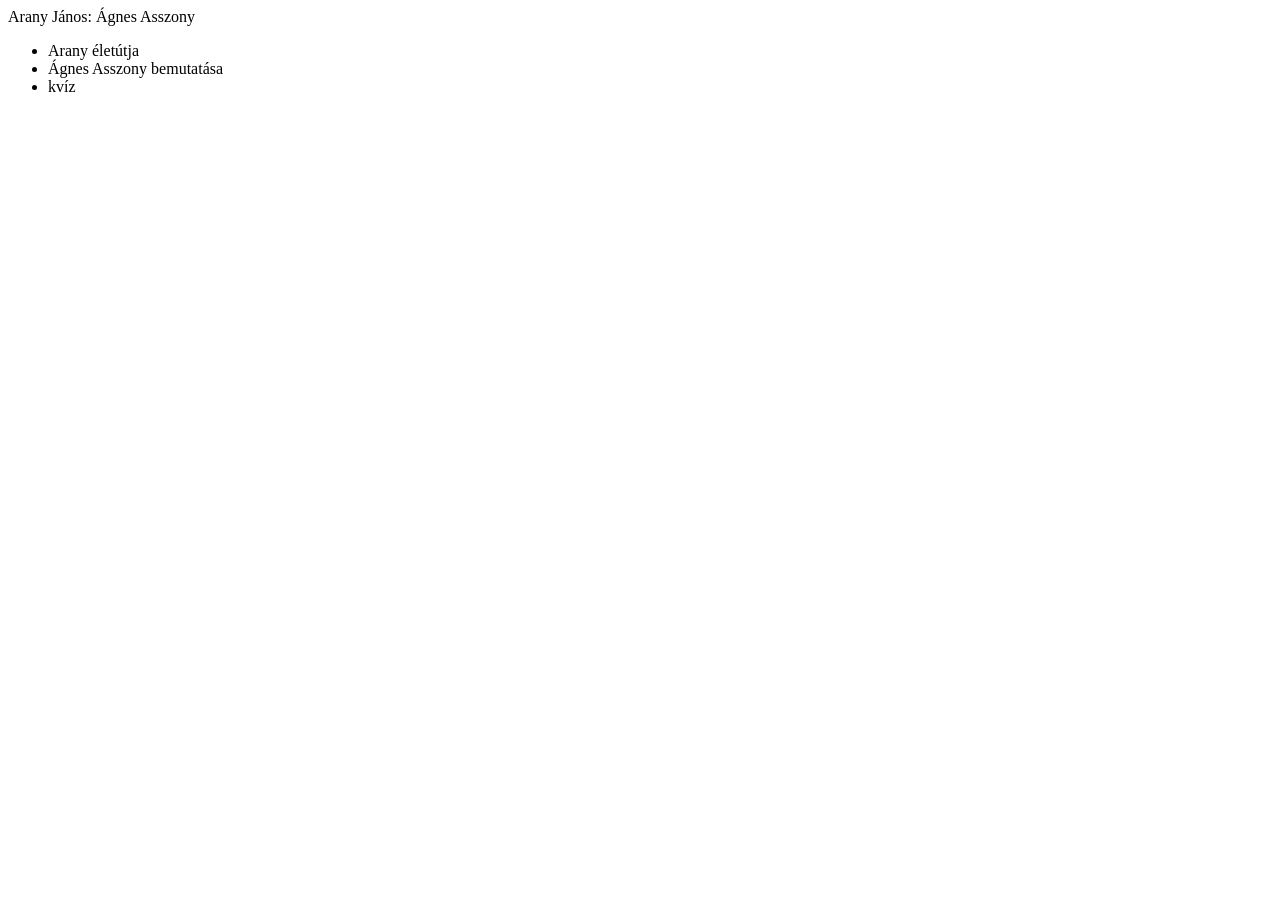
==== index.html @ f70c5551 "HTML alapok" ====
<!DOCTYPE html>
<html lang="hu">
<head>
    <meta charset="UTF-8">
    <meta name="viewport" content="width=device-width, initial-scale=1.0">
    <title>Arany János: Ágnes Asszony</title>
</head>
<body>
    <main>
        <header>Arany János: Ágnes Asszony</header>
        <section>
            <div>
                <ul>
                    <li>Arany életútja</li>
                    <li>Ágnes Asszony bemutatása</li>
                    <li>kvíz</li>
                </ul>
            </div>
            <div id="RightDiv">

            </div>
        </section>
    </main>
</body>
</html>
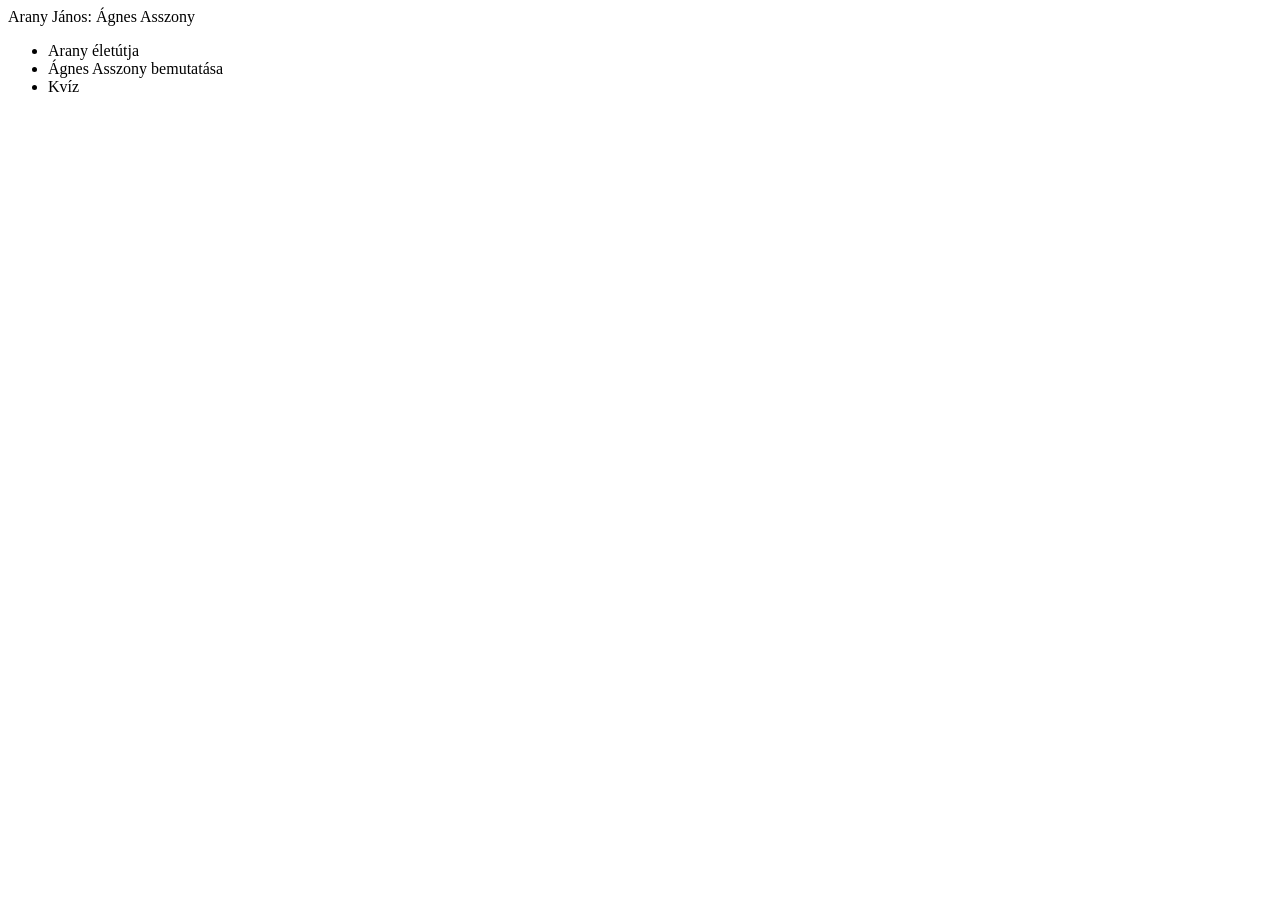
==== commit 148146ce: "HTML alapok" ====
--- a/index.html
+++ b/index.html
@@ -11,9 +11,9 @@
         <section>
             <div>
                 <ul>
-                    <li>Arany életútja</li>
-                    <li>Ágnes Asszony bemutatása</li>
-                    <li>kvíz</li>
+                    <li id="ArEl">Arany életútja</li>
+                    <li id="AgBem">Ágnes Asszony bemutatása</li>
+                    <li id="Kviz">Kvíz</li>
                 </ul>
             </div>
             <div id="RightDiv">
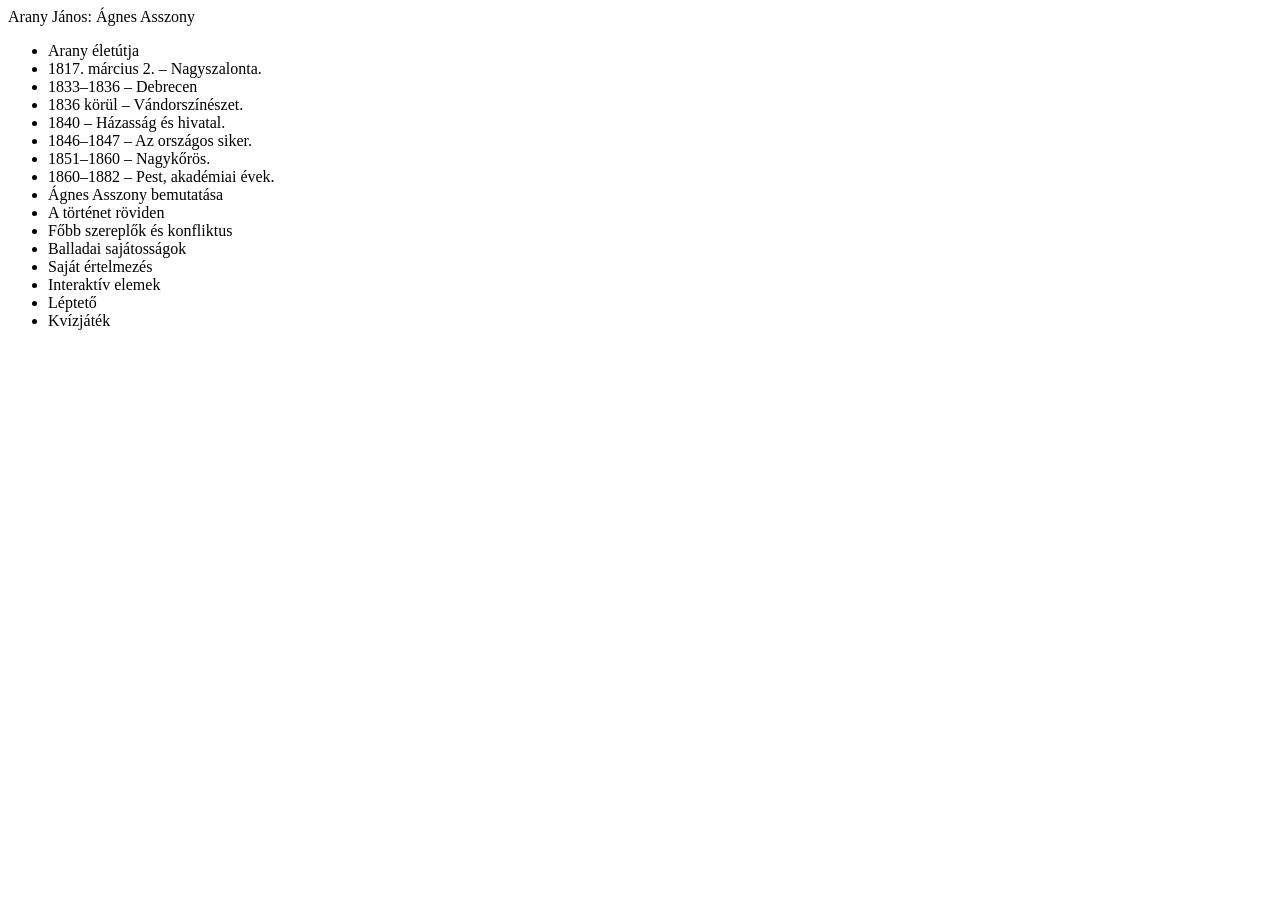
==== commit 5baaac66: "HTML JS modositas + kep" ====
--- a/index.html
+++ b/index.html
@@ -9,11 +9,28 @@
     <main>
         <header>Arany János: Ágnes Asszony</header>
         <section>
-            <div>
+            <div id="LeftDiv">
                 <ul>
-                    <li id="ArEl">Arany életútja</li>
-                    <li id="AgBem">Ágnes Asszony bemutatása</li>
-                    <li id="Kviz">Kvíz</li>
+                    <li class="Cim">Arany életútja</li>
+                    <li>1817. március 2. – Nagyszalonta.</li>
+                    <li>1833–1836 – Debrecen</li>
+                    <li>1836 körül – Vándorszínészet.</li>
+                    <li>1840 – Házasság és hivatal.</li>
+                    <li>1846–1847 – Az országos siker.</li>
+                    <li>1851–1860 – Nagykőrös.</li>
+                    <li>1860–1882 – Pest, akadémiai évek.</li>
+
+                    <li class="Cim">Ágnes Asszony bemutatása</li>
+                    <li>A történet röviden</li>
+                    <li>Főbb szereplők és konfliktus</li>
+                    <li>Balladai sajátosságok</li>
+                    <li>Saját értelmezés</li>
+
+                    <li class="Cim">Interaktív elemek</li>
+                    <li>Léptető</li>
+                    <li>Kvízjáték</li>
+                    
+
                 </ul>
             </div>
             <div id="RightDiv">
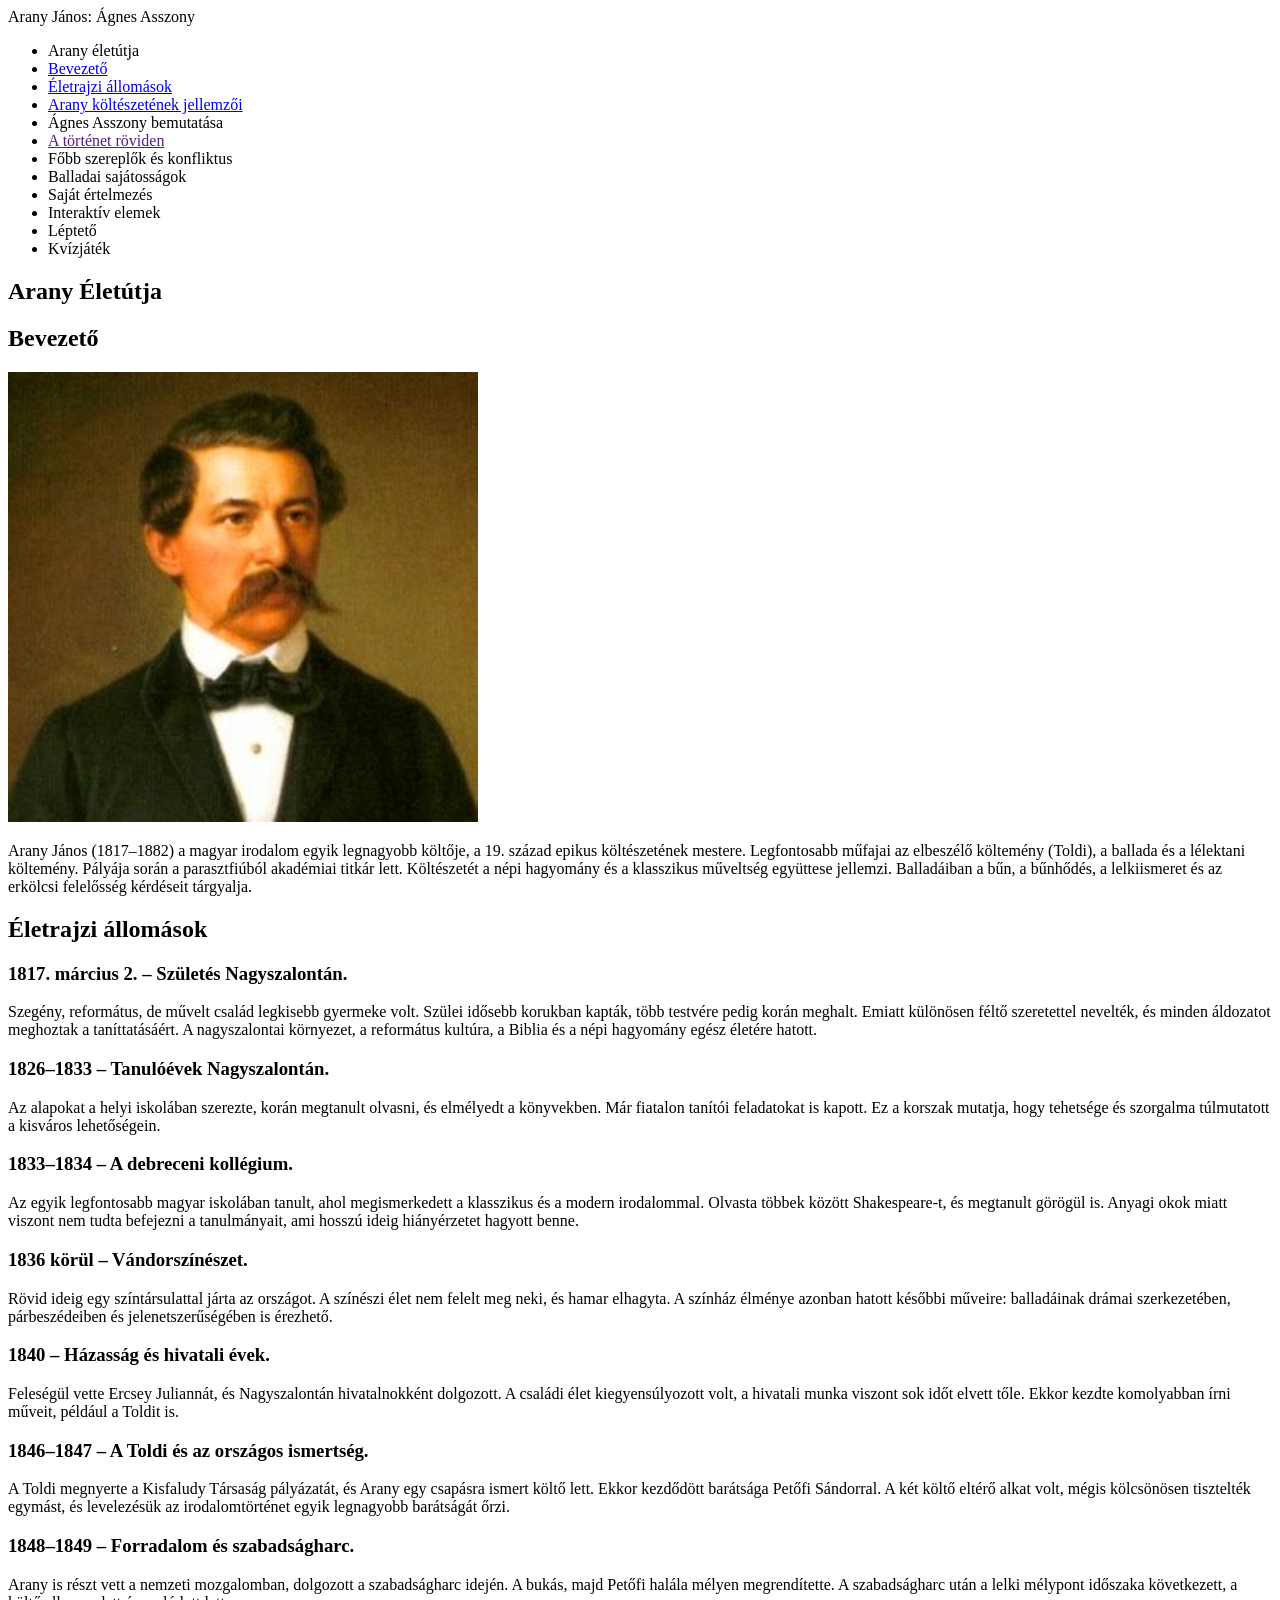
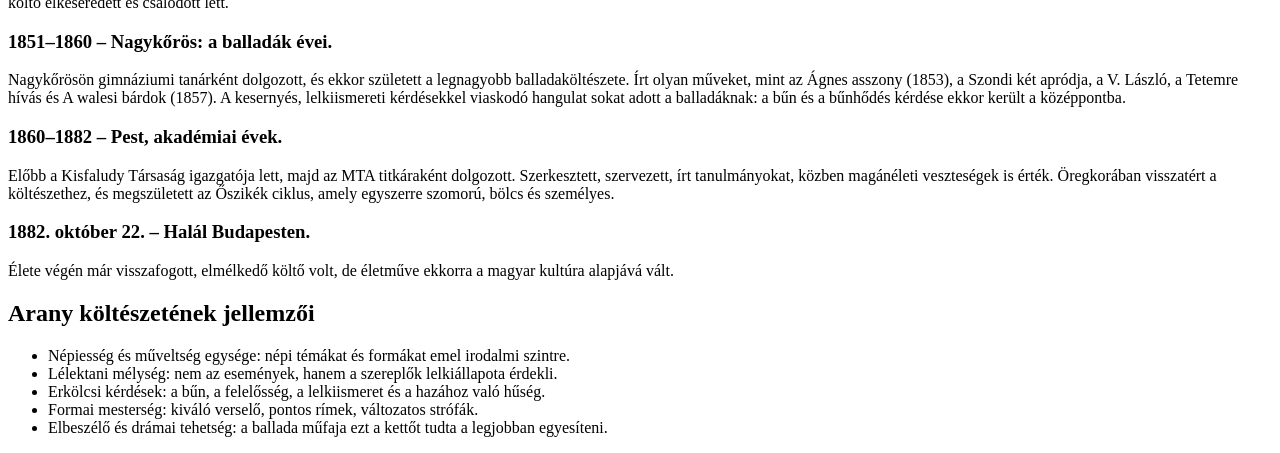
==== commit 2a42051d: "3 html letrehoz" ====
--- a/index.html
+++ b/index.html
@@ -1,7 +1,7 @@
 <!DOCTYPE html>
 <html lang="hu">
 <head>
-    <meta charset="UTF-8">
+    <meta charset="UTF-8"><link rel="stylesheet" href="style.css">
     <meta name="viewport" content="width=device-width, initial-scale=1.0">
     <title>Arany János: Ágnes Asszony</title>
 </head>
@@ -12,16 +12,12 @@
             <div id="LeftDiv">
                 <ul>
                     <li class="Cim">Arany életútja</li>
-                    <li>1817. március 2. – Nagyszalonta.</li>
-                    <li>1833–1836 – Debrecen</li>
-                    <li>1836 körül – Vándorszínészet.</li>
-                    <li>1840 – Házasság és hivatal.</li>
-                    <li>1846–1847 – Az országos siker.</li>
-                    <li>1851–1860 – Nagykőrös.</li>
-                    <li>1860–1882 – Pest, akadémiai évek.</li>
+                    <li><a href="bevezeto">Bevezető</a></li>
+                    <li><a href="eletrajz">Életrajzi állomások</a></li>
+                    <li><a href="jellemzo">Arany költészetének jellemzői</a></li>
 
                     <li class="Cim">Ágnes Asszony bemutatása</li>
-                    <li>A történet röviden</li>
+                    <li><a href="">A történet röviden</a></li>
                     <li>Főbb szereplők és konfliktus</li>
                     <li>Balladai sajátosságok</li>
                     <li>Saját értelmezés</li>
@@ -29,12 +25,46 @@
                     <li class="Cim">Interaktív elemek</li>
                     <li>Léptető</li>
                     <li>Kvízjáték</li>
-                    
-
                 </ul>
             </div>
             <div id="RightDiv">
+                <h1>Arany Életútja</h1>
+                <h2 class="bevezeto">Bevezető</h2>  
+                <img src="aranyjani.jpg" alt="">
+                <p>Arany János (1817–1882) a magyar irodalom egyik legnagyobb költője, a 19. század epikus költészetének mestere. Legfontosabb műfajai az elbeszélő költemény (Toldi), a ballada és a lélektani költemény. Pályája során a parasztfiúból akadémiai titkár lett. Költészetét a népi hagyomány és a klasszikus műveltség együttese jellemzi. Balladáiban a bűn, a bűnhődés, a lelkiismeret és az erkölcsi felelősség kérdéseit tárgyalja.</p>
 
+
+                <h2 class="eletrajz">Életrajzi állomások</h2> 
+
+                    <h3>1817. március 2. – Születés Nagyszalontán.</h3>
+                        <p>Szegény, református, de művelt család legkisebb gyermeke volt. Szülei idősebb korukban kapták, több testvére pedig korán meghalt. Emiatt különösen féltő szeretettel nevelték, és minden áldozatot meghoztak a taníttatásáért. A nagyszalontai környezet, a református kultúra, a Biblia és a népi hagyomány egész életére hatott.</p>
+                    <h3>1826–1833 – Tanulóévek Nagyszalontán.</h3>
+                        <p>Az alapokat a helyi iskolában szerezte, korán megtanult olvasni, és elmélyedt a könyvekben. Már fiatalon tanítói feladatokat is kapott. Ez a korszak mutatja, hogy tehetsége és szorgalma túlmutatott a kisváros lehetőségein.</p>
+                    <h3>1833–1834 – A debreceni kollégium.</h3>
+                        <p>Az egyik legfontosabb magyar iskolában tanult, ahol megismerkedett a klasszikus és a modern irodalommal. Olvasta többek között Shakespeare-t, és megtanult görögül is. Anyagi okok miatt viszont nem tudta befejezni a tanulmányait, ami hosszú ideig hiányérzetet hagyott benne.</p>
+                    <h3>1836 körül – Vándorszínészet.</h3>
+                        <p>Rövid ideig egy színtársulattal járta az országot. A színészi élet nem felelt meg neki, és hamar elhagyta. A színház élménye azonban hatott későbbi műveire: balladáinak drámai szerkezetében, párbeszédeiben és jelenetszerűségében is érezhető.</p>
+                    <h3>1840 – Házasság és hivatali évek.</h3>
+                        <p>Feleségül vette Ercsey Juliannát, és Nagyszalontán hivatalnokként dolgozott. A családi élet kiegyensúlyozott volt, a hivatali munka viszont sok időt elvett tőle. Ekkor kezdte komolyabban írni műveit, például a Toldit is.</p>
+                    <h3>1846–1847 – A Toldi és az országos ismertség.</h3>
+                        <p>A Toldi megnyerte a Kisfaludy Társaság pályázatát, és Arany egy csapásra ismert költő lett. Ekkor kezdődött barátsága Petőfi Sándorral. A két költő eltérő alkat volt, mégis kölcsönösen tisztelték egymást, és levelezésük az irodalomtörténet egyik legnagyobb barátságát őrzi.</p>
+                    <h3>1848–1849 – Forradalom és szabadságharc.</h3>
+                        <p>Arany is részt vett a nemzeti mozgalomban, dolgozott a szabadságharc idején. A bukás, majd Petőfi halála mélyen megrendítette. A szabadságharc után a lelki mélypont időszaka következett, a költő elkeseredett és csalódott lett.</p>
+                    <h3>1851–1860 – Nagykőrös: a balladák évei.</h3>
+                        <p>Nagykőrösön gimnáziumi tanárként dolgozott, és ekkor született a legnagyobb balladaköltészete. Írt olyan műveket, mint az Ágnes asszony (1853), a Szondi két apródja, a V. László, a Tetemre hívás és A walesi bárdok (1857). A kesernyés, lelkiismereti kérdésekkel viaskodó hangulat sokat adott a balladáknak: a bűn és a bűnhődés kérdése ekkor került a középpontba.</p>
+                    <h3>1860–1882 – Pest, akadémiai évek.</h3>
+                        <p>Előbb a Kisfaludy Társaság igazgatója lett, majd az MTA titkáraként dolgozott. Szerkesztett, szervezett, írt tanulmányokat, közben magánéleti veszteségek is érték. Öregkorában visszatért a költészethez, és megszületett az Őszikék ciklus, amely egyszerre szomorú, bölcs és személyes.</p>
+                    <h3>1882. október 22. – Halál Budapesten.</h3>
+                        <p>Élete végén már visszafogott, elmélkedő költő volt, de életműve ekkorra a magyar kultúra alapjává vált.</p>
+
+                <h2 class="jellemzo">Arany költészetének jellemzői</h2>
+                <ul>
+                    <li>Népiesség és műveltség egysége: népi témákat és formákat emel irodalmi szintre.</li>
+                    <li>Lélektani mélység: nem az események, hanem a szereplők lelkiállapota érdekli.</li>
+                    <li>Erkölcsi kérdések: a bűn, a felelősség, a lelkiismeret és a hazához való hűség.</li>
+                    <li>Formai mesterség: kiváló verselő, pontos rímek, változatos strófák.</li>
+                    <li>Elbeszélő és drámai tehetség: a ballada műfaja ezt a kettőt tudta a legjobban egyesíteni.</li>
+                </ul>
             </div>
         </section>
     </main>
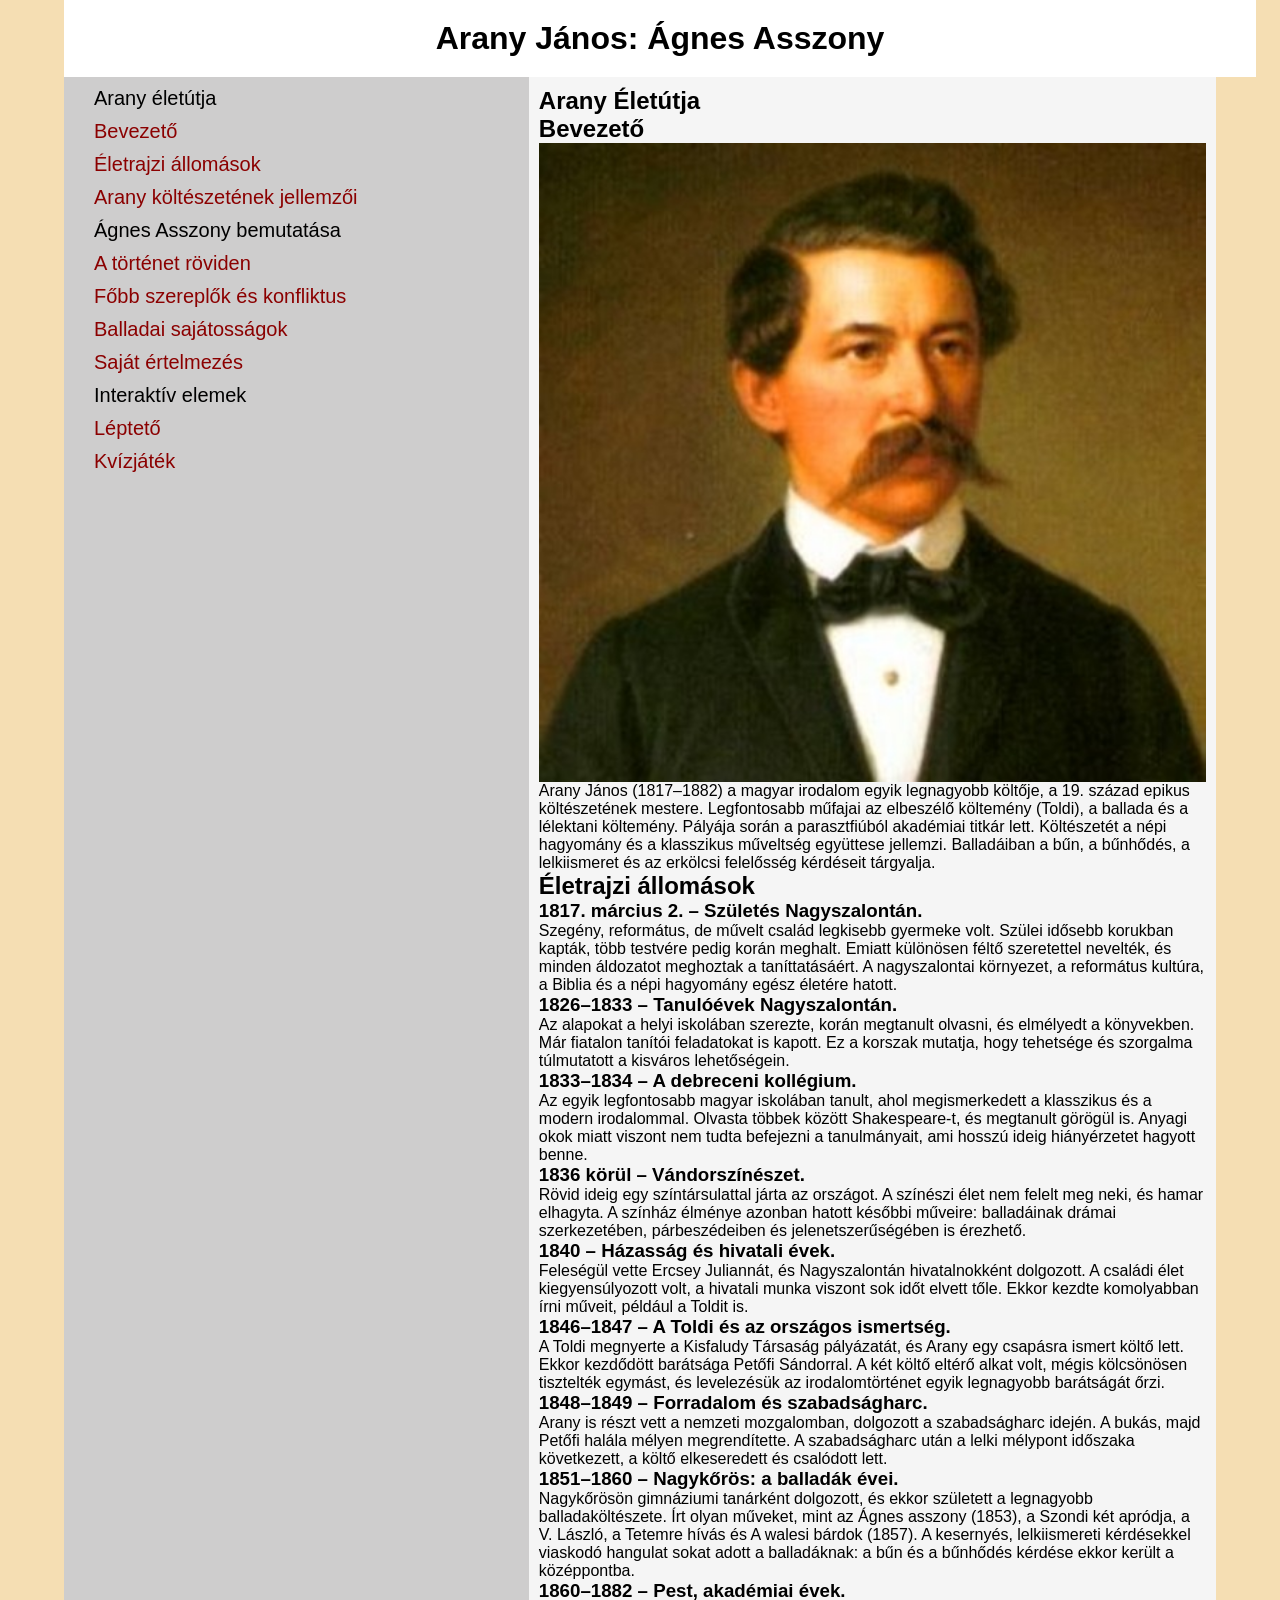
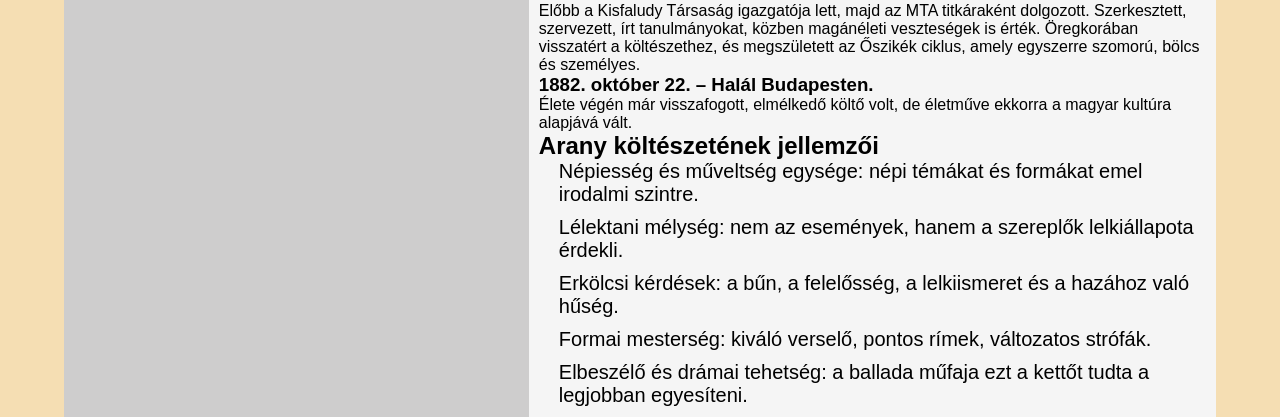
==== commit adc7173a: "CSS bovites" ====
--- a/index.html
+++ b/index.html
@@ -7,24 +7,24 @@
 </head>
 <body>
     <main>
-        <header>Arany János: Ágnes Asszony</header>
+        <header><h1>Arany János: Ágnes Asszony</h1></header>
         <section>
-            <div id="LeftDiv">
+             <div id="LeftDiv">
                 <ul>
                     <li class="Cim">Arany életútja</li>
-                    <li><a href="bevezeto">Bevezető</a></li>
+                    <li><a href="index.html">Bevezető</a></li>
                     <li><a href="eletrajz">Életrajzi állomások</a></li>
                     <li><a href="jellemzo">Arany költészetének jellemzői</a></li>
 
                     <li class="Cim">Ágnes Asszony bemutatása</li>
-                    <li><a href="">A történet röviden</a></li>
-                    <li>Főbb szereplők és konfliktus</li>
-                    <li>Balladai sajátosságok</li>
-                    <li>Saját értelmezés</li>
+                    <li><a href="index2.html">A történet röviden</a></li>
+                    <li><a href="">Főbb szereplők és konfliktus</a></li>
+                    <li><a href="">Balladai sajátosságok</a></li>
+                    <li><a href="">Saját értelmezés</a></li>
 
                     <li class="Cim">Interaktív elemek</li>
-                    <li>Léptető</li>
-                    <li>Kvízjáték</li>
+                    <li><a href="">Léptető</a></li>
+                    <li><a href="">Kvízjáték</a></li>
                 </ul>
             </div>
             <div id="RightDiv">
--- a/style.css
+++ b/style.css
@@ -0,0 +1,68 @@
+*{
+    padding: 0;
+    margin: 0;
+    width: 100%;
+    font-family: 'Segoe UI', Tahoma, Geneva, Verdana, sans-serif;
+}
+
+
+body{
+    background-color: wheat;
+}
+
+main{
+    width: 90%;
+    background-color: rgb(206, 205, 205);
+    margin: 0 auto 0 auto;
+}
+
+header{
+    background-color: white;
+    text-align: center;
+    box-shadow: 0 1 2;
+    padding: 20px;
+}
+
+section{
+    display: flex;
+    flex-direction: row;
+    flex-wrap: nowrap;
+    
+}
+
+a{
+    color: darkred;
+    text-decoration: none;
+}
+
+ul{
+    display: flex;
+    flex-direction: column;
+    font-size: 20px;
+    list-style: none;
+    gap: 10px;
+    padding-left: 20px;
+}
+
+div{
+    box-shadow: 0 4 5;
+    padding: 10px ;
+    display: flex;
+    flex-direction: row;
+    flex-wrap: wrap;
+}
+
+#LeftDiv{
+    width: 40%;
+    
+}
+
+#RightDiv{
+    background-color: whitesmoke;
+    width: 60%;
+}
+
+#Cim.a{
+    font-size: 30px;
+    font-weight: bold;
+}
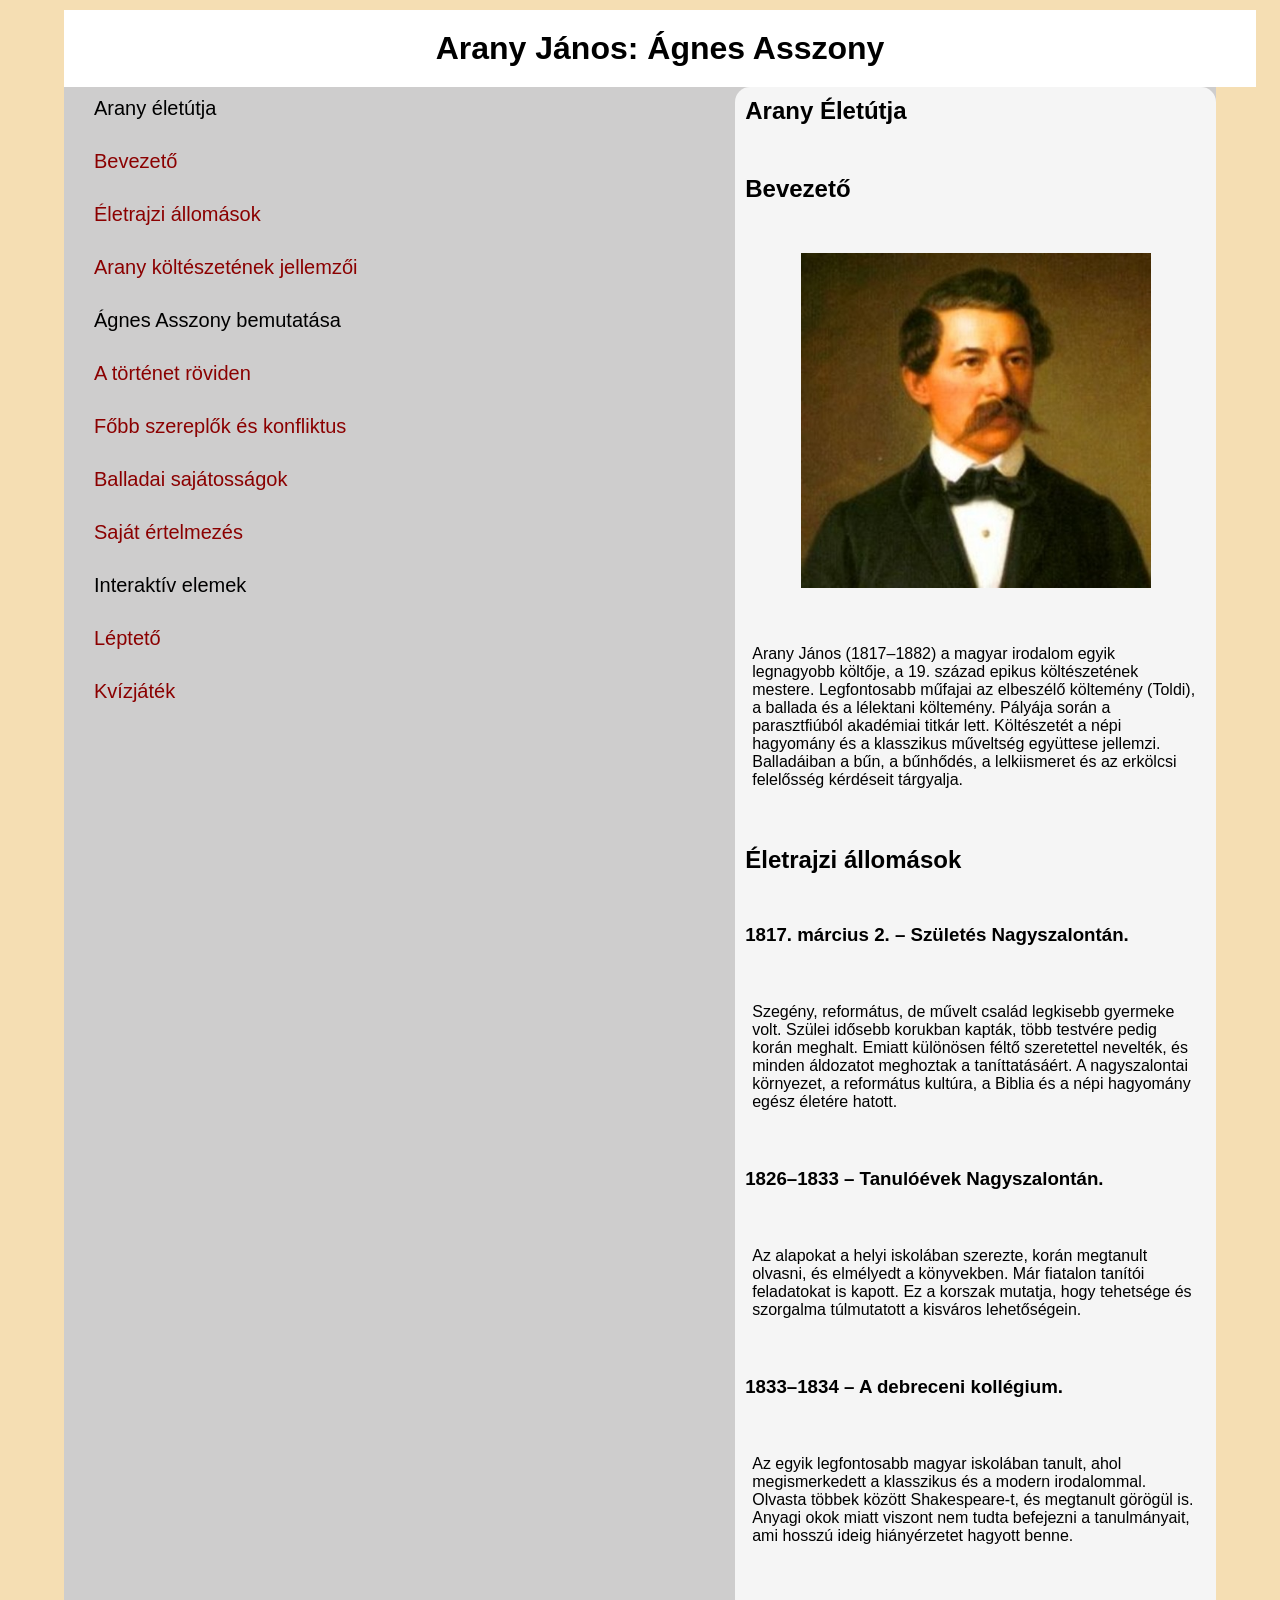
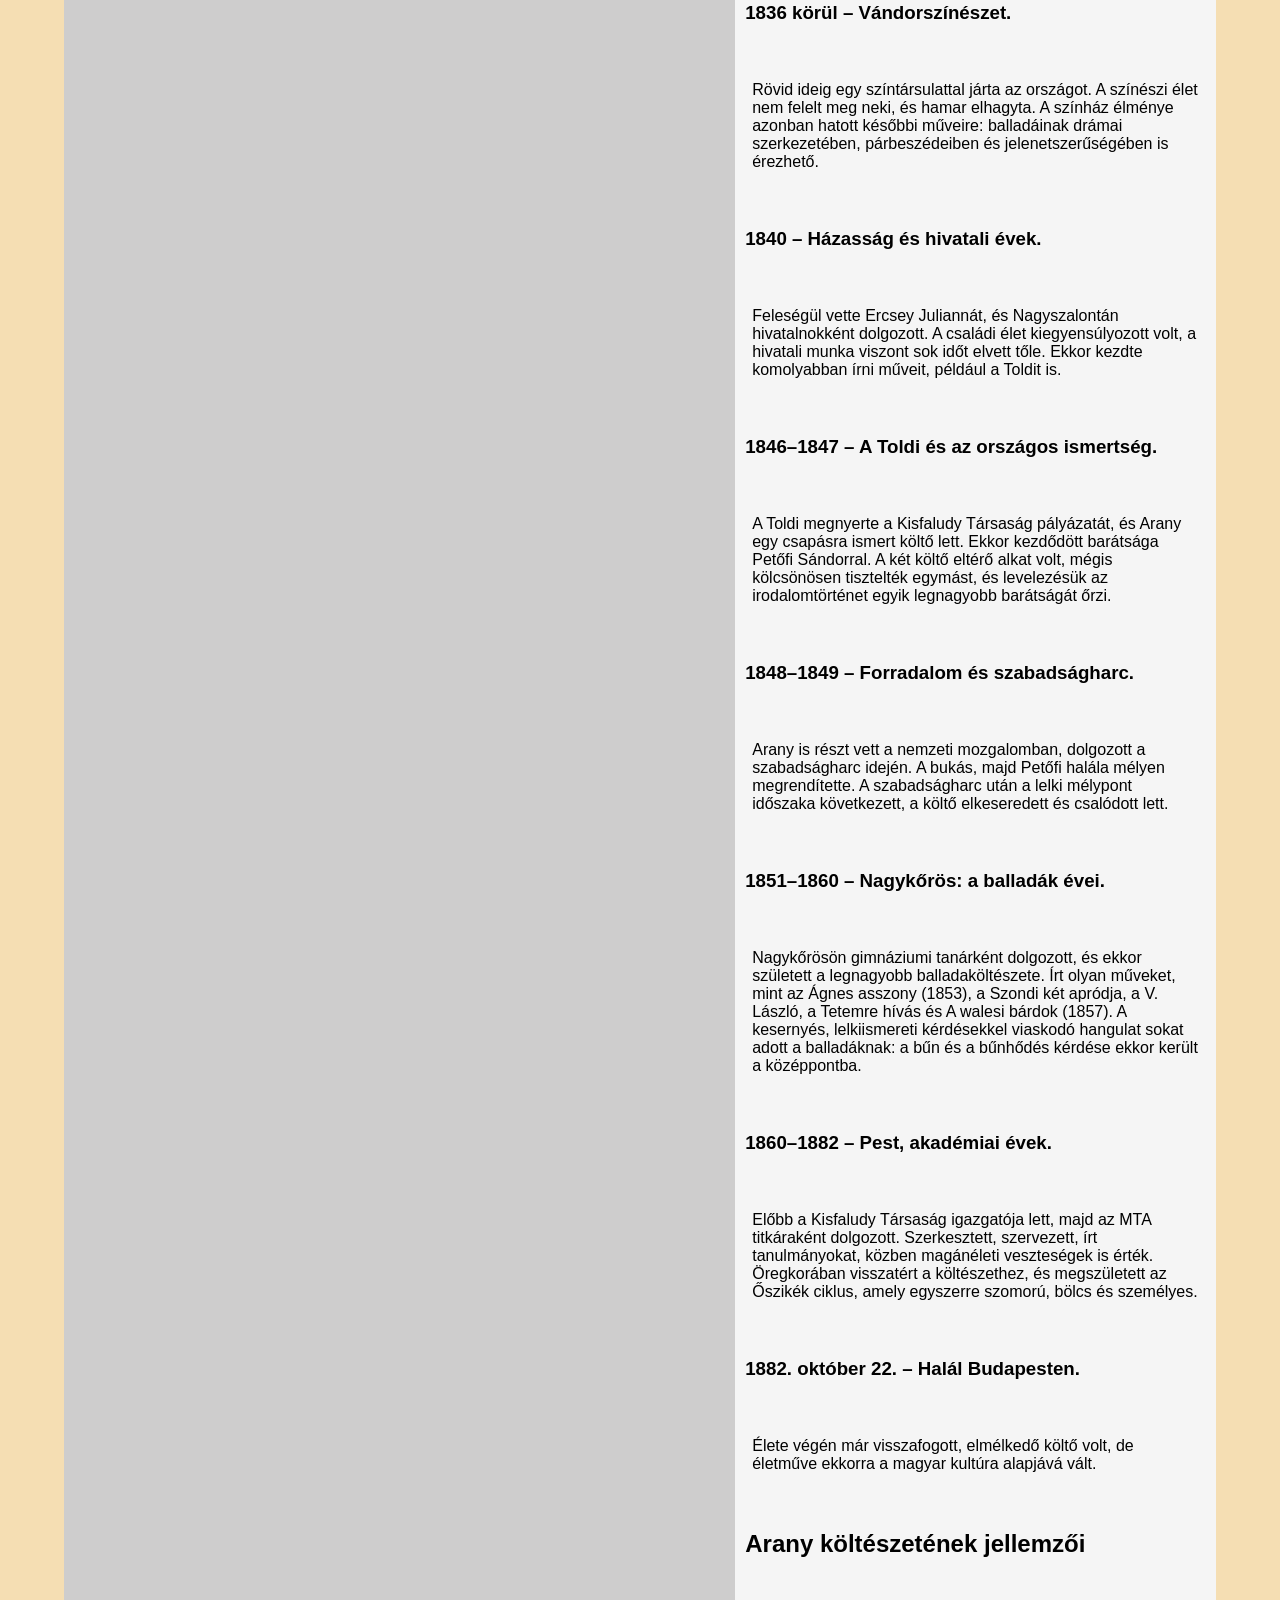
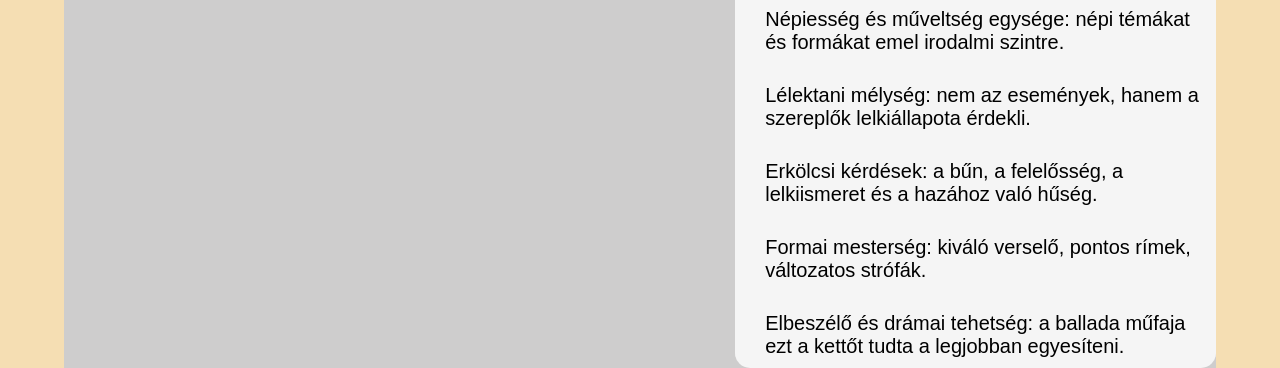
==== commit f5f85840: "CSS modositas meginn (:::" ====
--- a/index.html
+++ b/index.html
@@ -12,29 +12,29 @@
              <div id="LeftDiv">
                 <ul>
                     <li class="Cim">Arany életútja</li>
-                    <li><a href="index.html">Bevezető</a></li>
-                    <li><a href="eletrajz">Életrajzi állomások</a></li>
-                    <li><a href="jellemzo">Arany költészetének jellemzői</a></li>
+                    <li><a href="#bevezeto">Bevezető</a></li>
+                    <li><a href="#eletrajz">Életrajzi állomások</a></li>
+                    <li><a href="#jellemzo">Arany költészetének jellemzői</a></li>
 
                     <li class="Cim">Ágnes Asszony bemutatása</li>
                     <li><a href="index2.html">A történet röviden</a></li>
-                    <li><a href="">Főbb szereplők és konfliktus</a></li>
-                    <li><a href="">Balladai sajátosságok</a></li>
-                    <li><a href="">Saját értelmezés</a></li>
+                    <li><a href="index2.html">Főbb szereplők és konfliktus</a></li>
+                    <li><a href="index2.html">Balladai sajátosságok</a></li>
+                    <li><a href="index2.html">Saját értelmezés</a></li>
 
                     <li class="Cim">Interaktív elemek</li>
-                    <li><a href="">Léptető</a></li>
-                    <li><a href="">Kvízjáték</a></li>
+                    <li><a href="index3.html">Léptető</a></li>
+                    <li><a href="index3.html">Kvízjáték</a></li>
                 </ul>
             </div>
             <div id="RightDiv">
                 <h1>Arany Életútja</h1>
-                <h2 class="bevezeto">Bevezető</h2>  
+                <h2 id="bevezeto">Bevezető</h2>  
                 <img src="aranyjani.jpg" alt="">
                 <p>Arany János (1817–1882) a magyar irodalom egyik legnagyobb költője, a 19. század epikus költészetének mestere. Legfontosabb műfajai az elbeszélő költemény (Toldi), a ballada és a lélektani költemény. Pályája során a parasztfiúból akadémiai titkár lett. Költészetét a népi hagyomány és a klasszikus műveltség együttese jellemzi. Balladáiban a bűn, a bűnhődés, a lelkiismeret és az erkölcsi felelősség kérdéseit tárgyalja.</p>
 
 
-                <h2 class="eletrajz">Életrajzi állomások</h2> 
+                <h2 id="eletrajz">Életrajzi állomások</h2> 
 
                     <h3>1817. március 2. – Születés Nagyszalontán.</h3>
                         <p>Szegény, református, de művelt család legkisebb gyermeke volt. Szülei idősebb korukban kapták, több testvére pedig korán meghalt. Emiatt különösen féltő szeretettel nevelték, és minden áldozatot meghoztak a taníttatásáért. A nagyszalontai környezet, a református kultúra, a Biblia és a népi hagyomány egész életére hatott.</p>
@@ -57,7 +57,7 @@
                     <h3>1882. október 22. – Halál Budapesten.</h3>
                         <p>Élete végén már visszafogott, elmélkedő költő volt, de életműve ekkorra a magyar kultúra alapjává vált.</p>
 
-                <h2 class="jellemzo">Arany költészetének jellemzői</h2>
+                <h2 id="jellemzo">Arany költészetének jellemzői</h2>
                 <ul>
                     <li>Népiesség és műveltség egysége: népi témákat és formákat emel irodalmi szintre.</li>
                     <li>Lélektani mélység: nem az események, hanem a szereplők lelkiállapota érdekli.</li>
--- a/style.css
+++ b/style.css
@@ -14,6 +14,7 @@
     width: 90%;
     background-color: rgb(206, 205, 205);
     margin: 0 auto 0 auto;
+    margin-top: 10px;
 }
 
 header{
@@ -24,15 +25,24 @@
 }
 
 section{
+
+    width: 100%;
     display: flex;
     flex-direction: row;
     flex-wrap: nowrap;
+    justify-content: space-between;
+
     
+}
+
+p{
+    padding: 7px;
 }
 
 a{
     color: darkred;
     text-decoration: none;
+    cursor: pointer;
 }
 
 ul{
@@ -40,8 +50,14 @@
     flex-direction: column;
     font-size: 20px;
     list-style: none;
-    gap: 10px;
+    gap: 30px;
     padding-left: 20px;
+}
+
+img{
+    width: 350px;
+    margin: 0 auto 0 auto;
+    
 }
 
 div{
@@ -50,16 +66,19 @@
     display: flex;
     flex-direction: row;
     flex-wrap: wrap;
+    row-gap: 50px;
+    box-shadow: 2 5 8;
+    border-radius: 15px;
 }
 
 #LeftDiv{
-    width: 40%;
+    width: 30%;
     
 }
 
 #RightDiv{
     background-color: whitesmoke;
-    width: 60%;
+    width: 40%; 
 }
 
 #Cim.a{
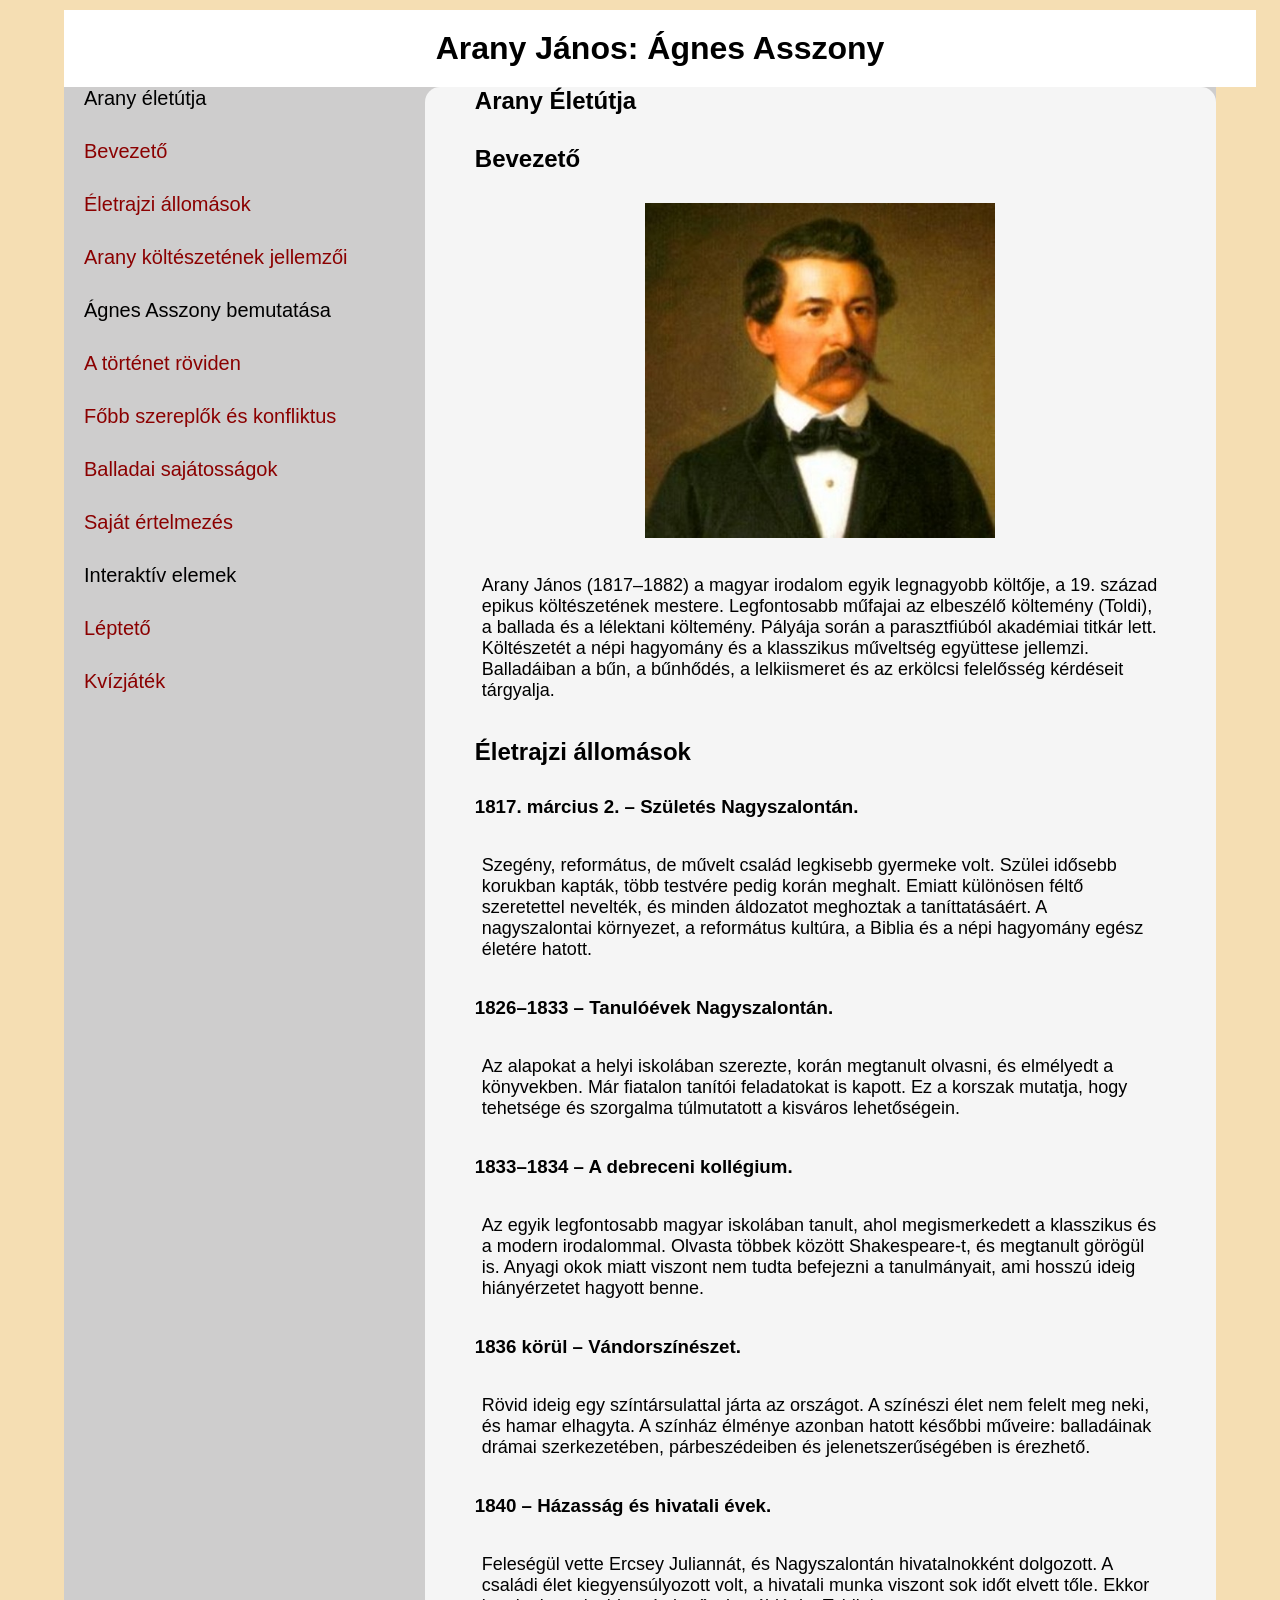
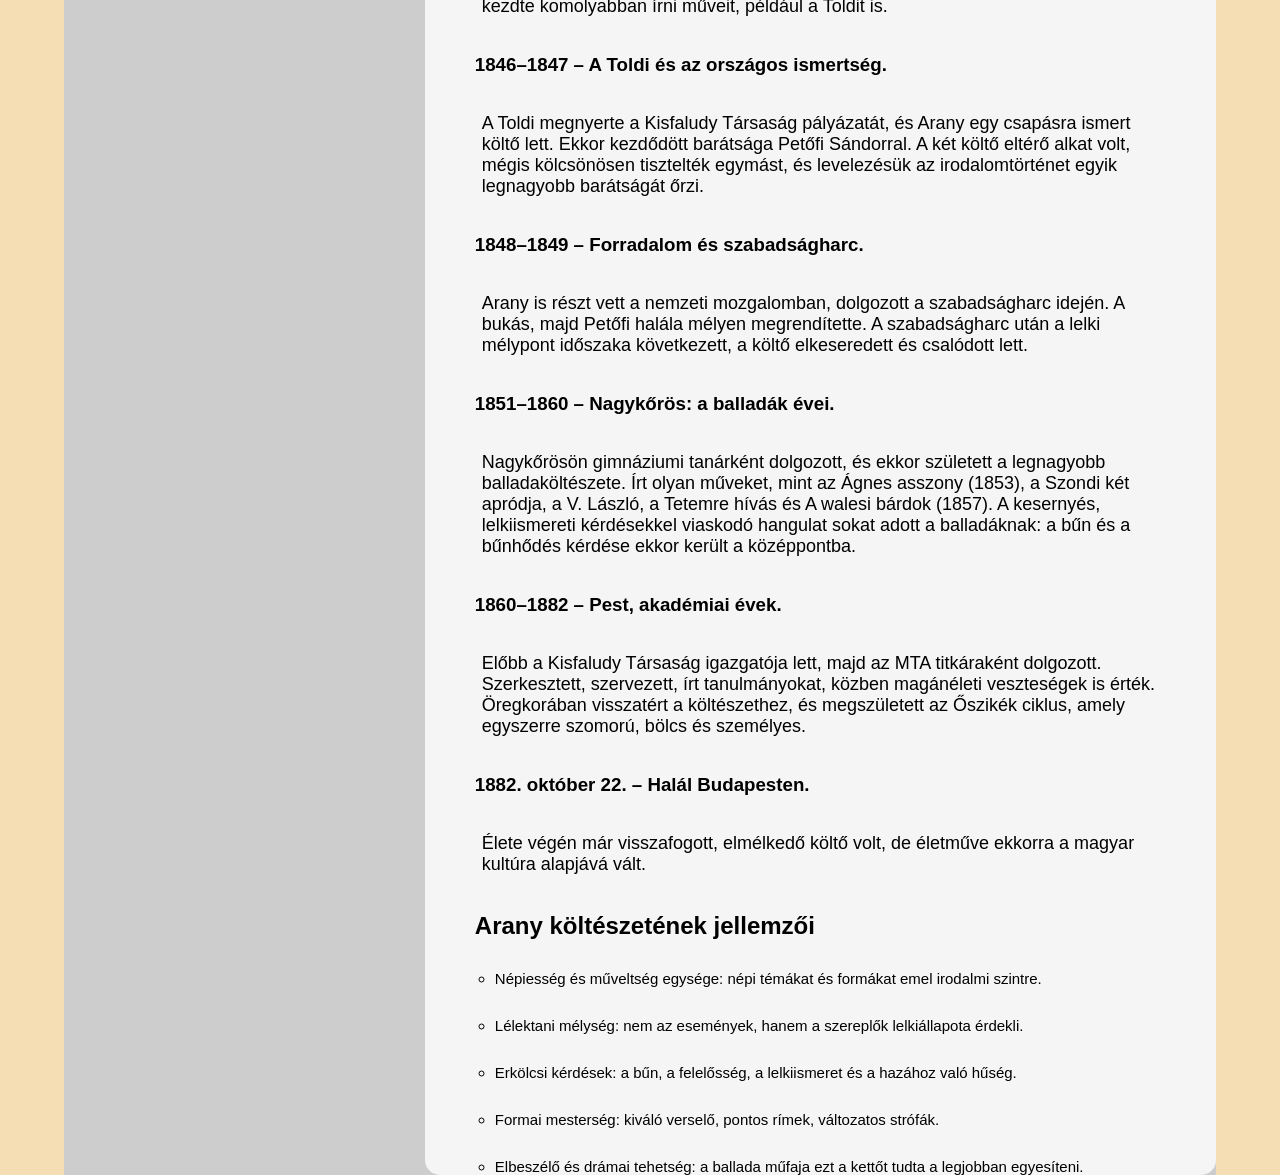
==== commit e36ecab7: "Majdnem kesz" ====
--- a/index.html
+++ b/index.html
@@ -58,7 +58,7 @@
                         <p>Élete végén már visszafogott, elmélkedő költő volt, de életműve ekkorra a magyar kultúra alapjává vált.</p>
 
                 <h2 id="jellemzo">Arany költészetének jellemzői</h2>
-                <ul>
+                <ul id="jellemzok">
                     <li>Népiesség és műveltség egysége: népi témákat és formákat emel irodalmi szintre.</li>
                     <li>Lélektani mélység: nem az események, hanem a szereplők lelkiállapota érdekli.</li>
                     <li>Erkölcsi kérdések: a bűn, a felelősség, a lelkiismeret és a hazához való hűség.</li>
--- a/style.css
+++ b/style.css
@@ -2,7 +2,7 @@
     padding: 0;
     margin: 0;
     width: 100%;
-    font-family: 'Segoe UI', Tahoma, Geneva, Verdana, sans-serif;
+    font-family: sans-serif;
 }
 
 
@@ -22,6 +22,7 @@
     text-align: center;
     box-shadow: 0 1 2;
     padding: 20px;
+    
 }
 
 section{
@@ -37,6 +38,7 @@
 
 p{
     padding: 7px;
+    font-size: large;
 }
 
 a{
@@ -54,6 +56,11 @@
     padding-left: 20px;
 }
 
+#jellemzok{
+    font-size: 15px;
+    list-style: circle;
+}
+
 img{
     width: 350px;
     margin: 0 auto 0 auto;
@@ -62,26 +69,36 @@
 
 div{
     box-shadow: 0 4 5;
-    padding: 10px ;
+    
     display: flex;
     flex-direction: row;
     flex-wrap: wrap;
-    row-gap: 50px;
+    row-gap: 30px;
     box-shadow: 2 5 8;
     border-radius: 15px;
+    
 }
 
 #LeftDiv{
+
+    
     width: 30%;
     
 }
 
 #RightDiv{
+    
+    padding-left: 50px;
+    padding-right: 50px;
     background-color: whitesmoke;
-    width: 40%; 
+    width: 60%; 
 }
 
 #Cim.a{
     font-size: 30px;
     font-weight: bold;
+}
+
+#kvizek{
+    padding: 1;
 }
